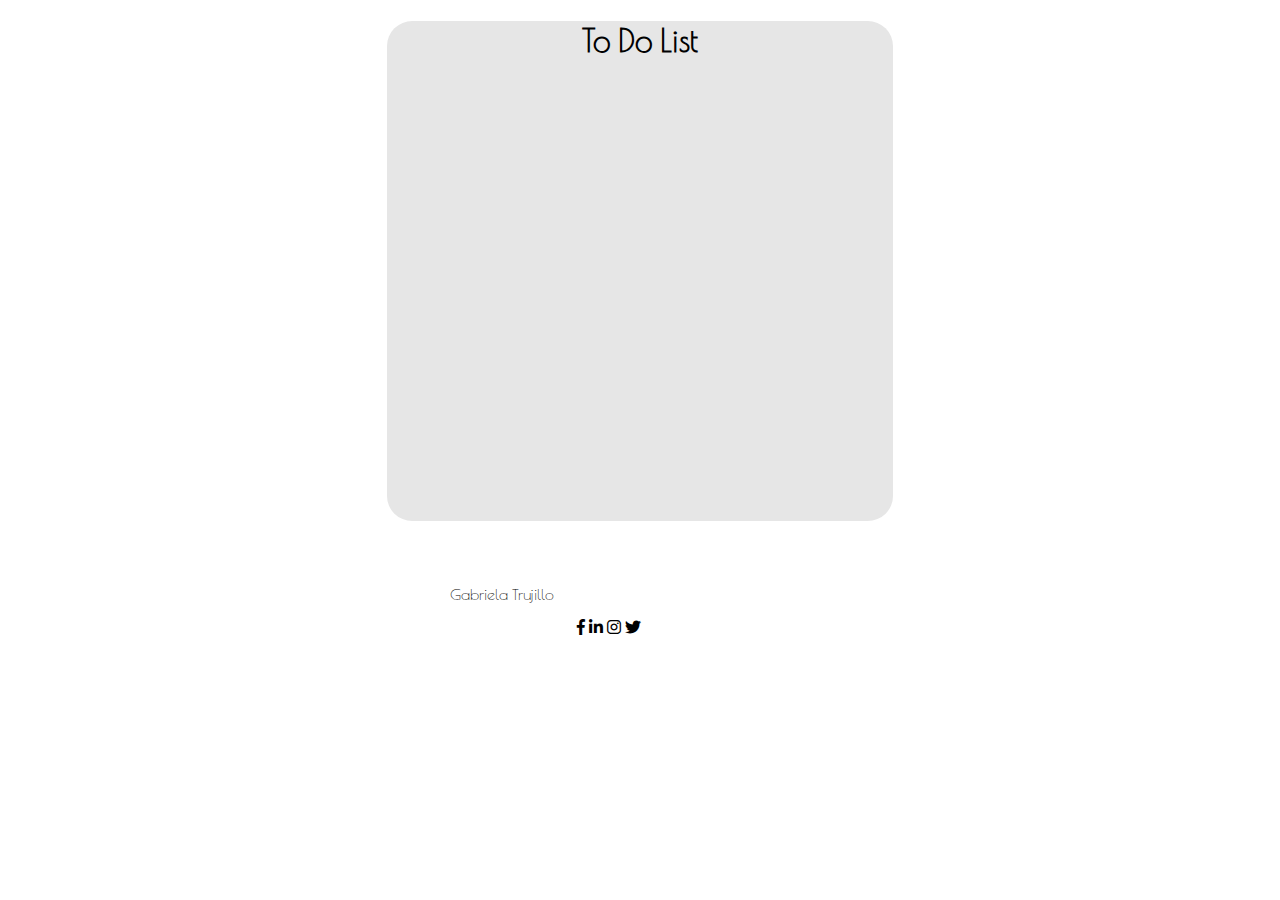
==== index.html @ 8eaa81a0 "added social media and some styling" ====
<!DOCTYPE html>
<html lang="en" dir="ltr">
  <head>
    <meta charset="utf-8">
    <title>To Do List</title>
    <link rel="shortcut icon" href="img/favicon.todoapp.ico" type="image/x-icon">
    <link rel="stylesheet" href="css/styles.css">
    <link rel="stylesheet" href="css/all.min.css">
  </head>
  <body>
    <div class="background">
      <div class="main-space">
        <div class="to-do">
          <h1>To Do List</h1>
      </div>
    </div>

    <div class="footer">
      <p>Gabriela Trujillo</p>
      <div class="social">
      <a href="https://www.facebook.com/gabriela.trujillo.98" target="_blank"><i class="fab fa-facebook-f"></a></i>
      <a href="https://www.linkedin.com/in/gabriela-trujillo-b8872682/" target="_blank"><i class="fab fa-linkedin-in"></a></i>
      <a href="https://www.instagram.com/ohhigaby/" target="_blank"><i class="fab fa-instagram"></a></i>
      <a href="https://twitter.com/" target="_blank"><i class="fab fa-twitter"></i></a>
      </div>
    </div>
  </div>


  </body>
</html>
---- css/styles.css ----
@import url('https://fonts.googleapis.com/css?family=Poiret+One');

.background {
  background-color: #fff;
  height: 100%;
  width: 100%;
}

.main-space {
  background-color: #e6e6e6;
  border-radius: 5;
  width: 40%;
  height: 500px;
  margin-left: 30%;
  border-radius: 5%;
}

h1 {
  text-align: center;
  z-index: 1;
  font-family: Poiret One;
}

/* Footer */

p {
  margin-top: 5%;
  margin-left: 35%;
  font-family: Poiret One;
}

.social {
  margin-left: 45%;
  margin-bottom: 10%;
}
.fab {
  color: #000000;
}
/* .fab {
  font-size: 2em;
  color: #000;
  margin-top: 50%;
  margin-left: 13%;
  margin-right: 25%;
  position: absolute;
  z-index: 2;
} */
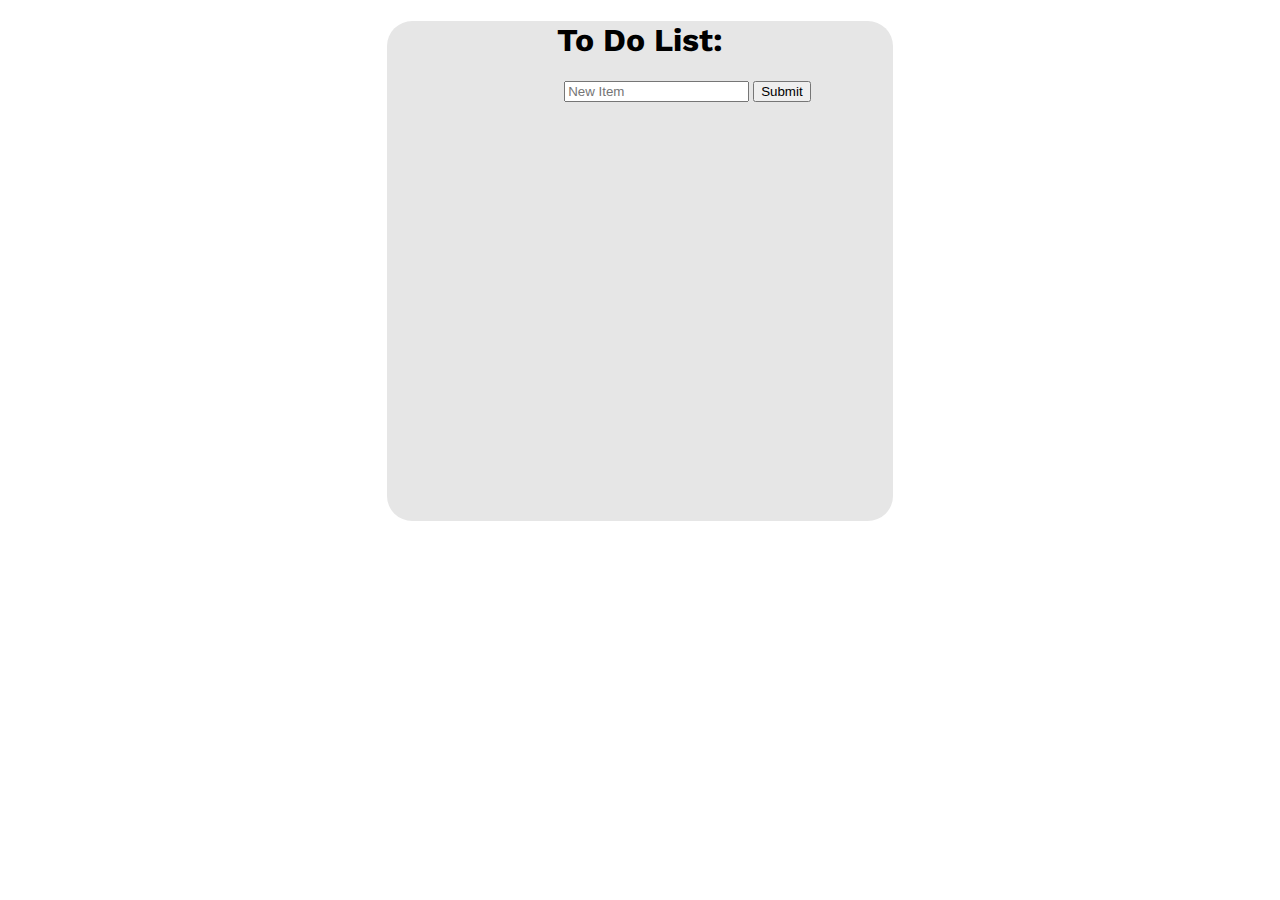
==== commit 1a4390ef: "created first version of js" ====
--- a/index.html
+++ b/index.html
@@ -1,31 +1,59 @@
 <!DOCTYPE html>
-<html lang="en" dir="ltr">
-  <head>
-    <meta charset="utf-8">
+<html lang="en">
+<head>
+    <meta charset="UTF-8">
     <title>To Do List</title>
     <link rel="shortcut icon" href="img/favicon.todoapp.ico" type="image/x-icon">
     <link rel="stylesheet" href="css/styles.css">
-    <link rel="stylesheet" href="css/all.min.css">
-  </head>
-  <body>
+</head>
+<body>
     <div class="background">
-      <div class="main-space">
-        <div class="to-do">
-          <h1>To Do List</h1>
-      </div>
+        <div class="main-space">
+            <h1>To Do List:</h1>
+            <input onkeyup="checkEnter(event)" id="newItemInput" type="text" placeholder="New Item"> <button onclick="addItem()">Submit</button>
+            <ul>
+
+            </ul>
+        </div>
     </div>
 
-    <div class="footer">
-      <p>Gabriela Trujillo</p>
-      <div class="social">
-      <a href="https://www.facebook.com/gabriela.trujillo.98" target="_blank"><i class="fab fa-facebook-f"></a></i>
-      <a href="https://www.linkedin.com/in/gabriela-trujillo-b8872682/" target="_blank"><i class="fab fa-linkedin-in"></a></i>
-      <a href="https://www.instagram.com/ohhigaby/" target="_blank"><i class="fab fa-instagram"></a></i>
-      <a href="https://twitter.com/" target="_blank"><i class="fab fa-twitter"></i></a>
-      </div>
-    </div>
-  </div>
+    <script>
 
+        function checkEnter(event) {
+            event.code === 'Enter' ? addItem() : console.log('press enter')
+            if (event.code === 'Enter') {
+                console.log(event, 'event');
+                addItem();
+            }
+        }
+        function addItem() {
+            const itemInput = document.getElementById('newItemInput');
+            if (!itemInput.value) {
+                return;
+            }
+            console.log('new item', itemInput.value );
+            const newItem = create();
+            const deleteButton = createDelete();
+            deleteButton.innerText = 'X';
+            newItem.appendChild(deleteButton);
+            newItem.innerText = itemInput.value;
+            const ul = document.getElementsByTagName('ul')[0];
+            ul.appendChild(newItem);
+            itemInput.value = '';
+        }
 
-  </body>
-</html>
+        function create() {
+            return document.createElement('li');
+        }
+
+        function createDelete() {
+            return document.createElement('button');
+        }
+
+        function deleteItem( button) {
+            console.log('button', button);
+        }
+
+    </script>
+</body>
+</html>--- a/css/styles.css
+++ b/css/styles.css
@@ -1,4 +1,4 @@
-@import url('https://fonts.googleapis.com/css?family=Poiret+One');
+@import url('https://fonts.googleapis.com/css?family=Work+Sans');
 
 .background {
   background-color: #fff;
@@ -18,30 +18,13 @@
 h1 {
   text-align: center;
   z-index: 1;
-  font-family: Poiret One;
+  font-family: Work Sans, sans-serif;
 }
 
-/* Footer */
-
-p {
-  margin-top: 5%;
+#newItemInput, li {
   margin-left: 35%;
-  font-family: Poiret One;
 }
 
-.social {
-  margin-left: 45%;
-  margin-bottom: 10%;
-}
-.fab {
-  color: #000000;
-}
-/* .fab {
-  font-size: 2em;
-  color: #000;
-  margin-top: 50%;
-  margin-left: 13%;
-  margin-right: 25%;
-  position: absolute;
-  z-index: 2;
-} */
+li {
+ font-family: Work Sans, sans-serif;
+}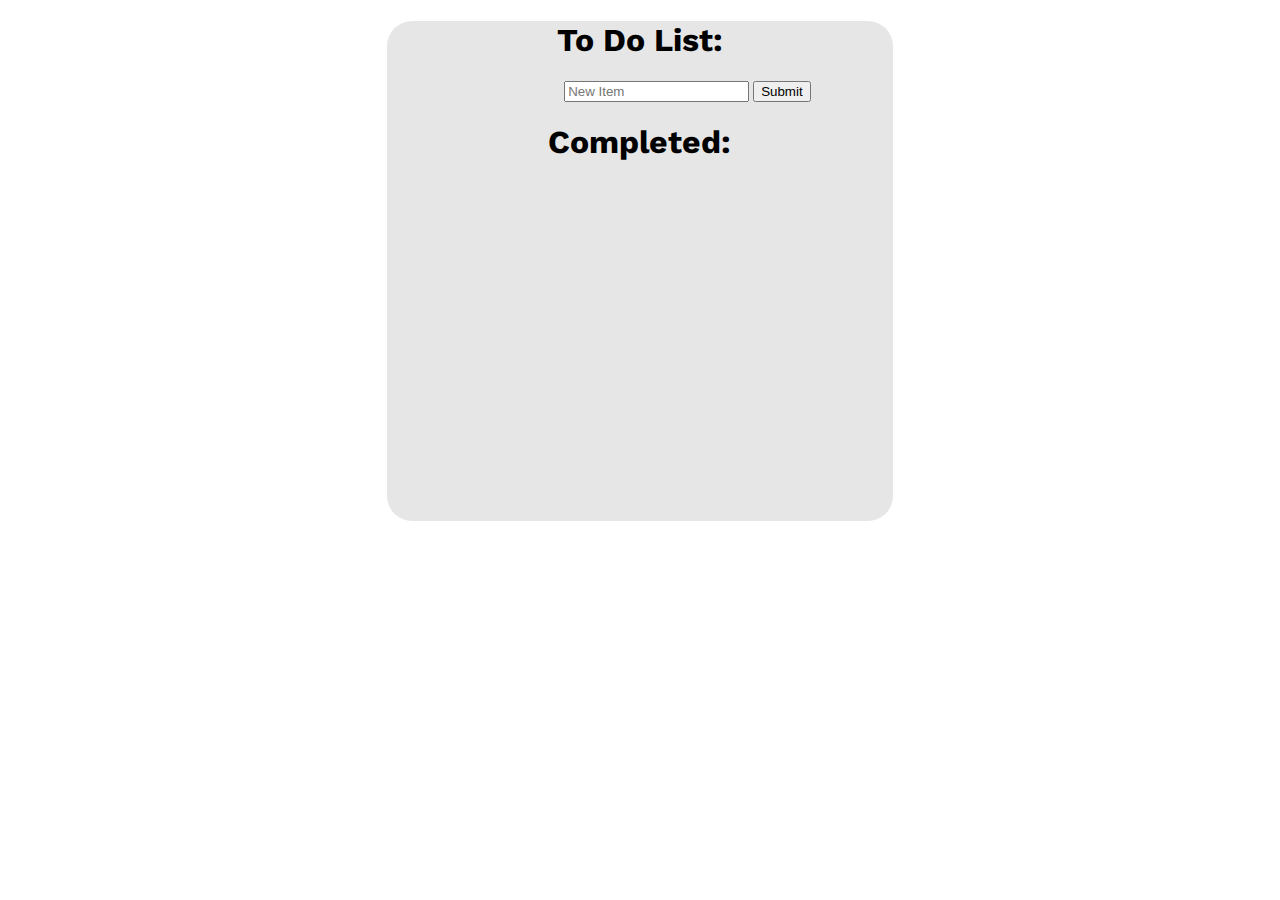
==== commit 5cb098f6: "added time stamp to list" ====
--- a/index.html
+++ b/index.html
@@ -12,13 +12,17 @@
             <h1>To Do List:</h1>
             <input onkeyup="checkEnter(event)" id="newItemInput" type="text" placeholder="New Item"> <button onclick="addItem()">Submit</button>
             <ul>
-
             </ul>
+            <h1>Completed:</h1>
+            <div id="completedItems">
+            <ul></ul>
+            </div>
         </div>
     </div>
 
     <script>
 
+        
         function checkEnter(event) {
             event.code === 'Enter' ? addItem() : console.log('press enter')
             if (event.code === 'Enter') {
@@ -37,6 +41,7 @@
             deleteButton.innerText = 'X';
             newItem.appendChild(deleteButton);
             newItem.innerText = itemInput.value;
+            newItem.innerText = itemInput.value + " // " + new Date();
             const ul = document.getElementsByTagName('ul')[0];
             ul.appendChild(newItem);
             itemInput.value = '';
--- a/css/styles.css
+++ b/css/styles.css
@@ -27,4 +27,6 @@
 
 li {
  font-family: Work Sans, sans-serif;
-}+}
+
+/* text-decoration: line-through; */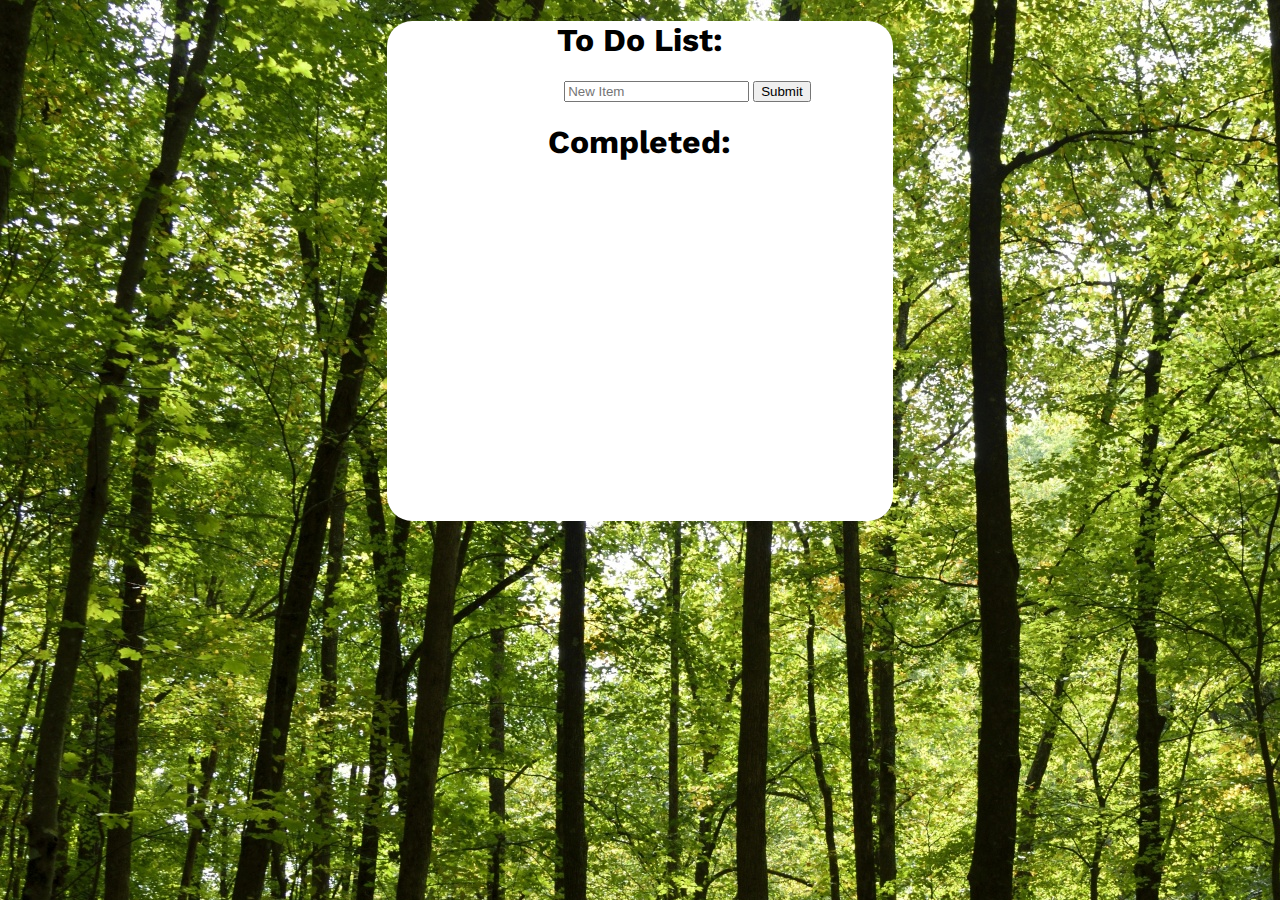
==== commit 1b57a5ca: "changed margin on li and added localedatestring" ====
--- a/index.html
+++ b/index.html
@@ -41,7 +41,7 @@
             deleteButton.innerText = 'X';
             newItem.appendChild(deleteButton);
             newItem.innerText = itemInput.value;
-            newItem.innerText = itemInput.value + " // " + new Date();
+            newItem.innerText = itemInput.value + " // " + new Date().toLocaleDateString();
             const ul = document.getElementsByTagName('ul')[0];
             ul.appendChild(newItem);
             itemInput.value = '';
--- a/css/styles.css
+++ b/css/styles.css
@@ -1,13 +1,12 @@
 @import url('https://fonts.googleapis.com/css?family=Work+Sans');
 
-.background {
-  background-color: #fff;
-  height: 100%;
-  width: 100%;
+body {
+  background-image: url("../img/forest.jpg");
+  background-repeat: repeat-y;
 }
 
 .main-space {
-  background-color: #e6e6e6;
+  background-color: #fff;
   border-radius: 5;
   width: 40%;
   height: 500px;
@@ -17,16 +16,16 @@
 
 h1 {
   text-align: center;
-  z-index: 1;
   font-family: Work Sans, sans-serif;
 }
 
-#newItemInput, li {
+#newItemInput {
   margin-left: 35%;
 }
 
 li {
  font-family: Work Sans, sans-serif;
+ margin-left: 15%;
 }
 
 /* text-decoration: line-through; */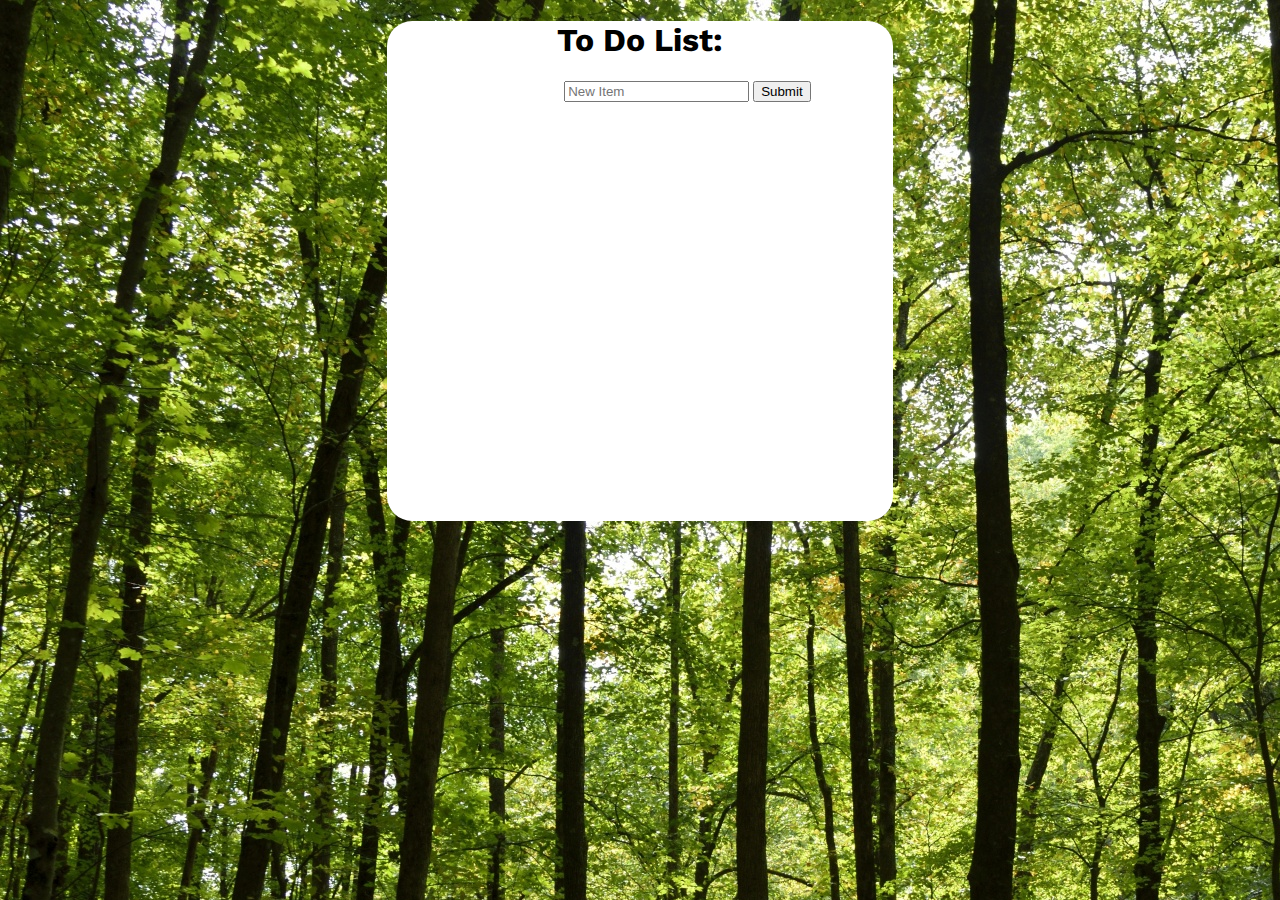
==== commit a114d3be: "formatted document and played around with code. need to add margin to complete button" ====
--- a/index.html
+++ b/index.html
@@ -1,64 +1,30 @@
 <!DOCTYPE html>
 <html lang="en">
+
 <head>
     <meta charset="UTF-8">
     <title>To Do List</title>
     <link rel="shortcut icon" href="img/favicon.todoapp.ico" type="image/x-icon">
     <link rel="stylesheet" href="css/styles.css">
 </head>
+
 <body>
     <div class="background">
         <div class="main-space">
             <h1>To Do List:</h1>
-            <input onkeyup="checkEnter(event)" id="newItemInput" type="text" placeholder="New Item"> <button onclick="addItem()">Submit</button>
+            <input onkeyup="checkEnter(event)" id="newItemInput" type="text" placeholder="New Item"> <button
+                onclick="addItem()">Submit</button>
             <ul>
             </ul>
-            <h1>Completed:</h1>
-            <div id="completedItems">
-            <ul></ul>
-            </div>
+            <!-- <h1>Completed:</h1>
+            <div id="completedItemsUl">
+                <ul></ul>
+            </div> -->
         </div>
     </div>
 
-    <script>
+    <script src="js/scripts.js"></script>
 
-        
-        function checkEnter(event) {
-            event.code === 'Enter' ? addItem() : console.log('press enter')
-            if (event.code === 'Enter') {
-                console.log(event, 'event');
-                addItem();
-            }
-        }
-        function addItem() {
-            const itemInput = document.getElementById('newItemInput');
-            if (!itemInput.value) {
-                return;
-            }
-            console.log('new item', itemInput.value );
-            const newItem = create();
-            const deleteButton = createDelete();
-            deleteButton.innerText = 'X';
-            newItem.appendChild(deleteButton);
-            newItem.innerText = itemInput.value;
-            newItem.innerText = itemInput.value + " // " + new Date().toLocaleDateString();
-            const ul = document.getElementsByTagName('ul')[0];
-            ul.appendChild(newItem);
-            itemInput.value = '';
-        }
+</body>
 
-        function create() {
-            return document.createElement('li');
-        }
-
-        function createDelete() {
-            return document.createElement('button');
-        }
-
-        function deleteItem( button) {
-            console.log('button', button);
-        }
-
-    </script>
-</body>
 </html>--- a/css/styles.css
+++ b/css/styles.css
@@ -26,6 +26,5 @@
 li {
  font-family: Work Sans, sans-serif;
  margin-left: 15%;
-}
-
-/* text-decoration: line-through; */+ padding-bottom: 2%;
+}